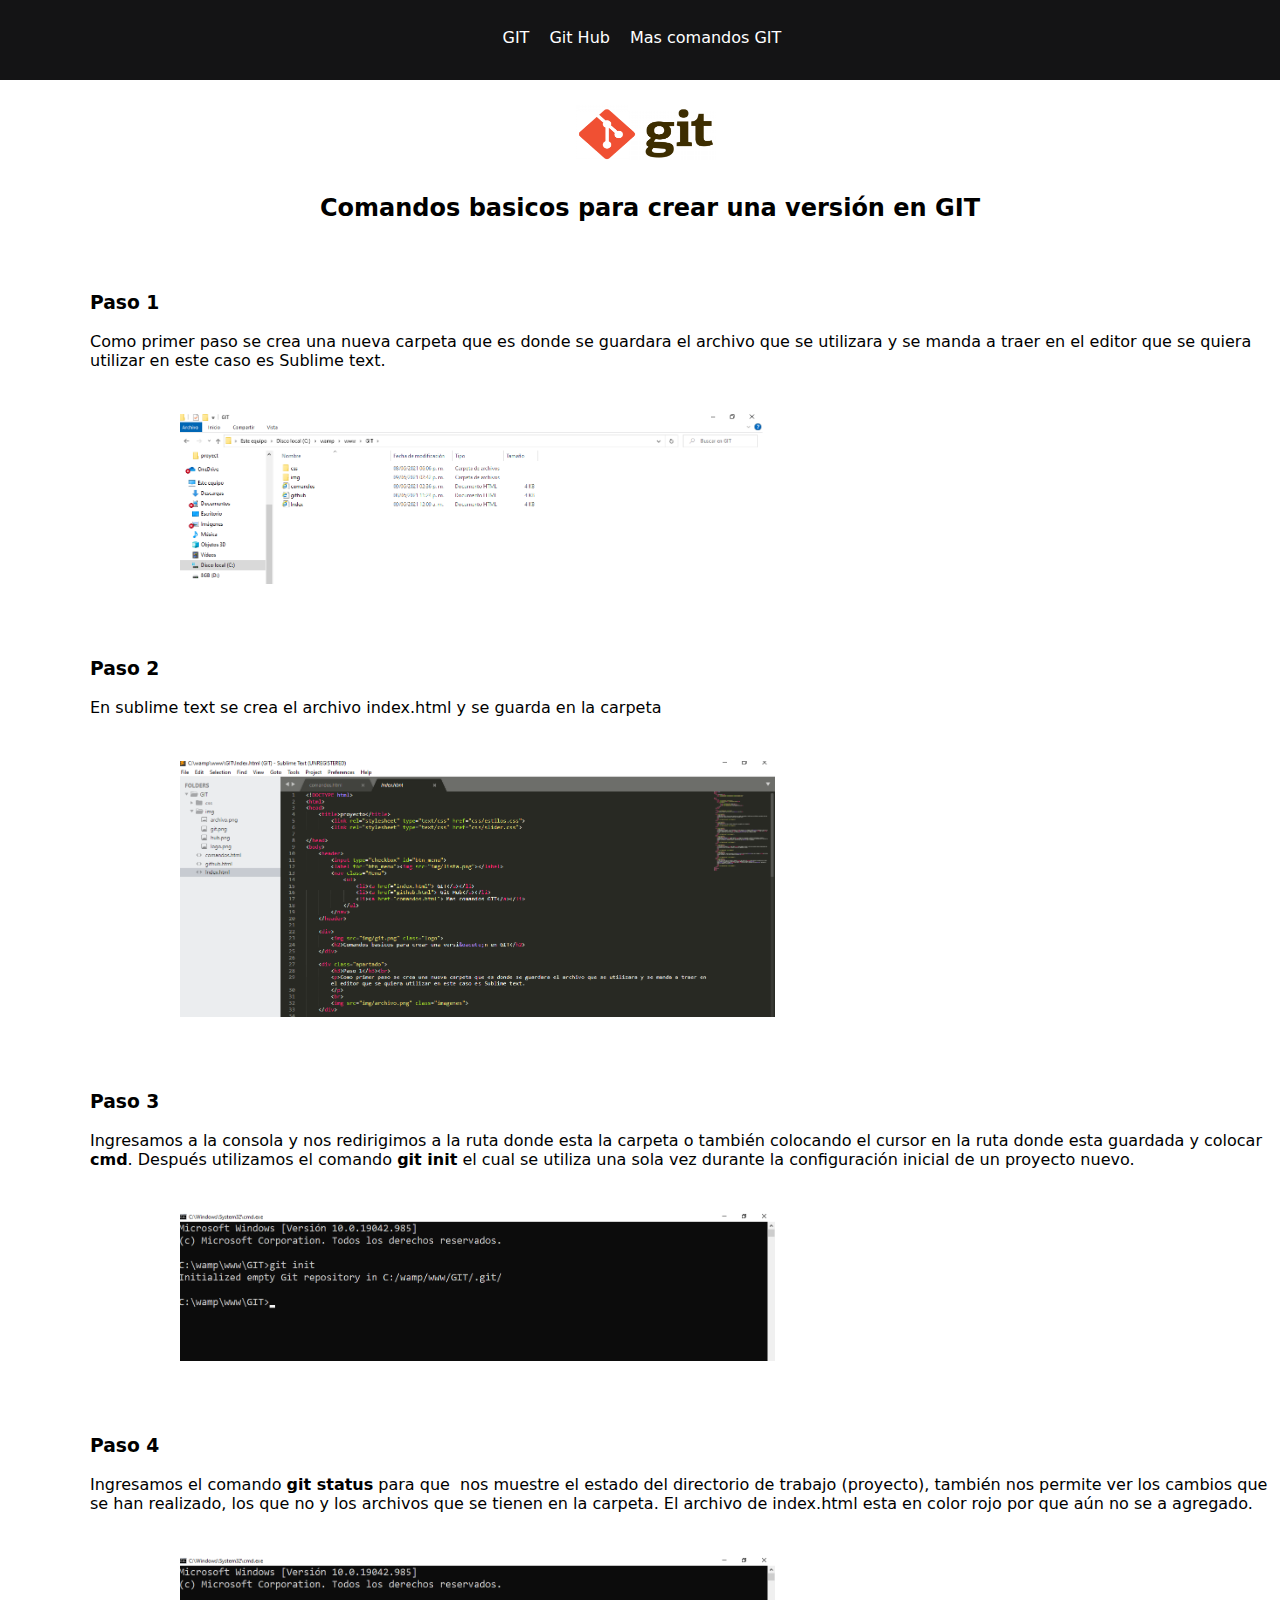
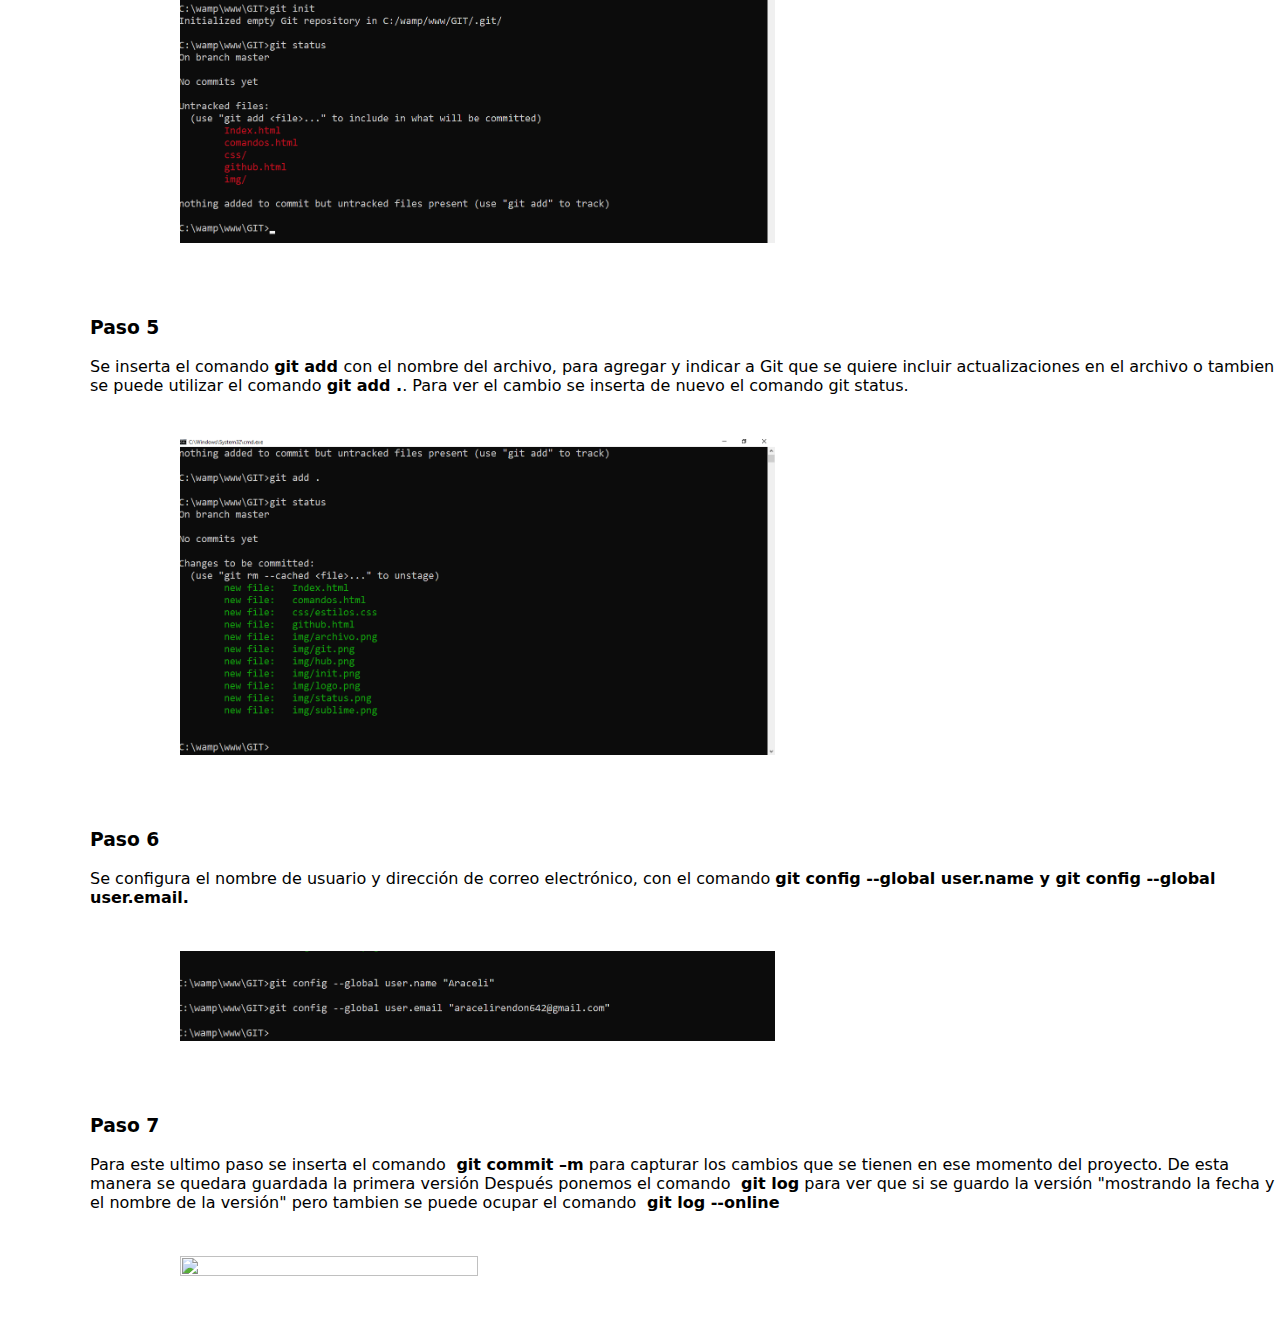
==== Index.html @ 2bd3cca4 "Primera version con GIT" ====
<!DOCTYPE html>
<html>
<head>
	<title>proyecto</title>
		<link rel="stylesheet" type="text/css" href="css/estilos.css">
		<link rel="stylesheet" type="text/css" href="css/slider.css">

</head>
<body>
	<header>
		<input type="checkbox" id="btn_menu">
		<label for="btn_menu"><img src="img/lista.png"></label>
		<nav class="Menu">
			<ul>
				<li><a href="index.html"> GIT</a></li>
				<li><a href="github.html"> Git Hub</a></li>
			    <li><a href="comandos.html"> Mas comandos GIT</a></li>								      
			</ul>
		</nav>
    </header>	

    <div>
    	<img src="img/git.png" class="logo">  		
    	<h2>Comandos basicos para crear una versi&oacute;n en GIT</h2>    
    </div>

    <div class="apartado">
    	<h3>Paso 1</h3><br>
    	<p>Como primer paso se crea una nueva carpeta que es donde se guardara el archivo que se utilizara y se manda a traer en el editor que se quiera utilizar en este caso es Sublime text.    	
    	</p>
    	<br>
    	<img src="img/archivo.png" class="imagenes">
    </div>

    <div class="apartado">
    	<h3>Paso 2</h3><br>
    	<p>En sublime text se crea el archivo index.html y se guarda en la carpeta</p>
    	<br>
    	<img src="img/sublime.png" class="imagenes">
    </div>

    <div class="apartado">
    	<h3>Paso 3</h3><br>
    	<p>Ingresamos a la consola  y nos redirigimos a la ruta donde esta  la carpeta o tambi&eacute;n colocando el cursor en la ruta donde esta guardada y colocar  <strong>cmd</strong>. Despu&eacute;s utilizamos el comando <strong>git init</strong> el cual se utiliza una sola vez durante la configuraci&oacute;n inicial de un proyecto nuevo.       
          </p>
    	<br>
    	<img src="img/init.png" class="imagenes">
    </div> 
	<div class="apartado">
    	<h3>Paso 4</h3><br>
    	<p>Ingresamos el comando <strong>git status</strong> para que  nos muestre el estado del directorio de trabajo (proyecto), tambi&eacute;n nos permite ver los cambios que se han realizado, los que no y los archivos que se tienen en la carpeta. El archivo de index.html esta en color rojo por que a&uacute;n no se a agregado.
        </p>
    	<br>
    	<img src="img/status.png" class="imagenes">
    </div>        

    <div class="apartado">
    	<h3>Paso 5</h3><br>
    	<p> Se inserta el comando <strong>git add </strong>con el nombre del archivo, para agregar y indicar a Git que se quiere incluir actualizaciones en el archivo o tambien se puede utilizar el comando <strong>git add .</strong>. Para ver el cambio se inserta de nuevo el comando git status.
        </p>
    	<br>
    	<img src="img/add.png" class="imagenes">
    </div> 
    <div class="apartado">
    	<h3>Paso 6</h3><br>
    	<p> Se configura el  nombre de usuario y direcci&oacute;n de correo electr&oacute;nico, con el comando <strong>git config --global user.name  y  git config --global user.email. </strong> 
        </p>
    	<br>
    	<img src="img/name.png" class="imagenes">
    </div>
    <div class="apartado">
    	<h3>Paso 7</h3><br>
    	<p> Para este ultimo paso se inserta el comando <strong> git commit –m</strong> para capturar los cambios que se tienen en ese momento del proyecto. De esta manera se quedara guardada la primera versi&oacute;n  
        Despu&eacute;s ponemos el comando <strong> git log</strong> para ver que si se guardo la versi&oacute;n "mostrando la fecha y el nombre de la versi&oacute;n" pero tambien se puede ocupar el comando <strong> git log --online</strong>
        </p>
    	<br>
    	<img src="img/commit.png" class="imagenes">
    </div>     
</div>
<br><br><br>
</body>
</html>
---- css/estilos.css ----
*{
	margin: 0;
	padding: 0;
	font-family: system-ui;
	color: black;
	box-sizing: border-box;
	text-decoration: none;
}

header{
	background: ;
	width: 100%;
	height: 80px;
	background: #141415;
}

.Menu{
	display: flex;
	margin-left: 230PX;
}

.Menu ul {
	margin: 0;
	list-style: none;
	display: flex;
	height: 10%;
	margin-left: 25%;
}


.Menu li a{
	list-style: none;
	padding: 18px 10px;
	display: block;
	color: white;
	margin-top: 10px;

}

.Menu ul li ul{
	flex-direction: column;
	position: absolute;
	background:rgb(42 146 127 / 95%);
	transform: scale(0);
	margin-top: 0px;

}

.Menu ul li:hover>ul{
	transform: scale(1);
	float: left;
}

.Menu li:hover{
	background:#2f2f2f ;
	cursor: pointer;
	margin: 0;
	padding: 0;
}



header label {
	display: none;
}

header label:hover{
	cursor: pointer;

}
#btn_menu{
	display: none;
}

img{ width: 25px;
	height: 25px;
    margin-left: 90%;
    margin-top: 25px;
}

.imagen{
	width: 150px;
	height: 100px;
	margin-left: 40%;
}



h2{
	margin-top: 30px;
	margin-left: 20px;
	text-align: center;
}


.logo{
	width: 140px;
	height: 55px;
	margin-left: 45%;
}

.logo1{
	width: 80px;
	height: 50px;
	margin-left: 50%;
}
.apartado{
	margin-top: 70px;
	margin-left: 90px;
}

.imagenes{
	width: 50%;
	height: 30%;
	margin-left: 90px;
}


/* responsividad*/

@media(max-width: 600px)
{


header label{
	display: block;
}

.Menu ul{
	flex-direction: column;
	background: #141415;
	width: 600px;

}
.Menu{
	position: absolute;
	margin-left: -200%;
}

#btn_menu:checked ~ .Menu {
	margin: 0;
}
}
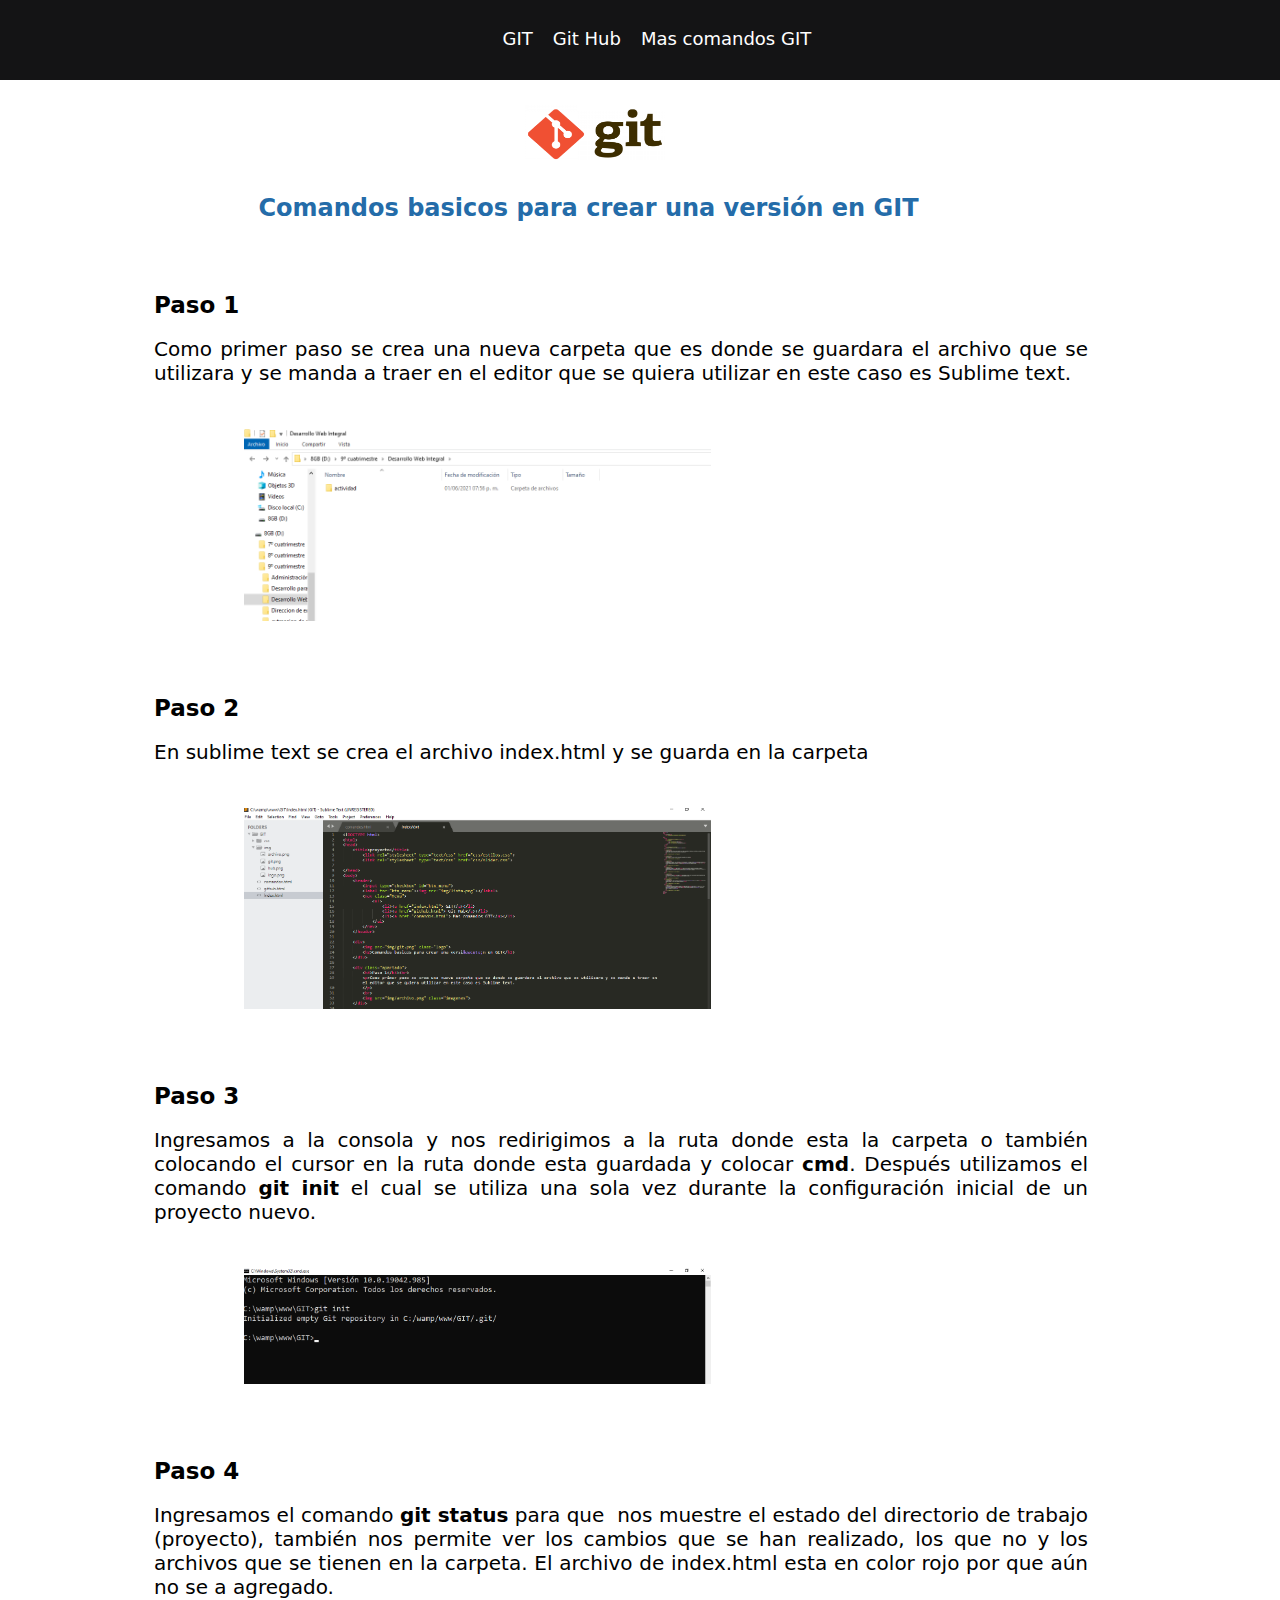
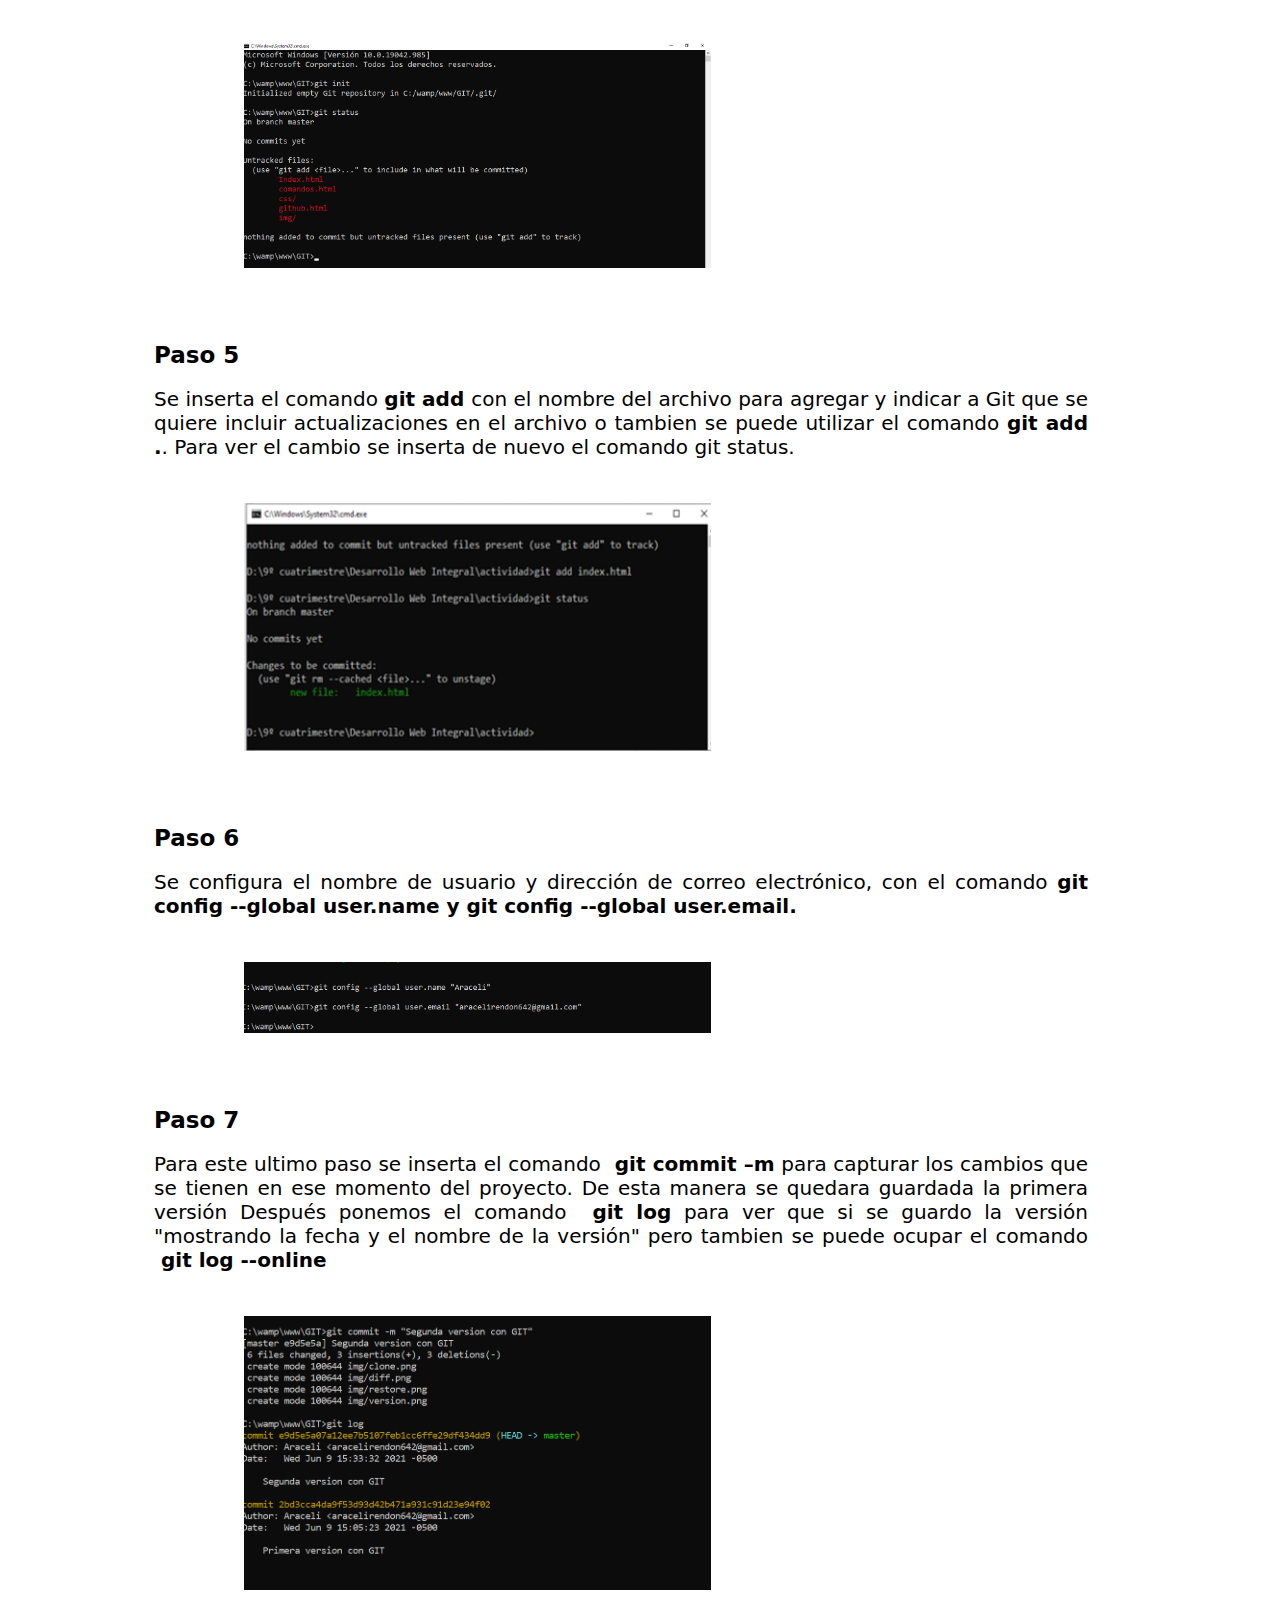
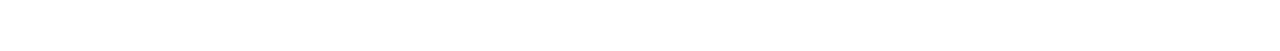
==== commit 0af34552: "Ultima version del proyecto" ====
--- a/Index.html
+++ b/Index.html
@@ -2,8 +2,8 @@
 <html>
 <head>
 	<title>proyecto</title>
+    <meta charset="utf-8">
 		<link rel="stylesheet" type="text/css" href="css/estilos.css">
-		<link rel="stylesheet" type="text/css" href="css/slider.css">
 
 </head>
 <body>
@@ -18,65 +18,60 @@
 			</ul>
 		</nav>
     </header>	
+    <div class ="texto">
+        <div>
+            <img src="img/git.png" class="logo">  		
+            <h2>Comandos basicos para crear una versi&oacute;n en GIT</h2>    
+        </div>
 
-    <div>
-    	<img src="img/git.png" class="logo">  		
-    	<h2>Comandos basicos para crear una versi&oacute;n en GIT</h2>    
+        <div class="apartado">
+            <h3>Paso 1</h3><br>
+            <p>Como primer paso se crea una nueva carpeta que es donde se guardara el archivo que se utilizara y se manda a traer en el editor que se quiera utilizar en este caso es Sublime text.</p>
+    	    <br>
+    	    <img src="img/archivo.png" class="imagenes">
+        </div>
+
+        <div class="apartado">
+            <h3>Paso 2</h3><br>
+            <p>En sublime text se crea el archivo index.html y se guarda en la carpeta</p>
+            <br>
+            <img src="img/sublime.png" class="imagenes">
+        </div>
+
+        <div class="apartado">
+            <h3>Paso 3</h3><br>
+    	    <p>Ingresamos a la consola  y nos redirigimos a la ruta donde esta  la carpeta o tambi&eacute;n colocando el cursor en la ruta donde esta guardada y colocar  <strong>cmd</strong>. Despu&eacute;s utilizamos el comando <strong>git init</strong> el cual se utiliza una sola vez durante la configuraci&oacute;n inicial de un proyecto nuevo.</p>
+         	<br>
+    	    <img src="img/init.png" class="imagenes">
+        </div> 
+	    <div class="apartado">
+            <h3>Paso 4</h3><br>
+    	    <p>Ingresamos el comando <strong>git status</strong> para que  nos muestre el estado del directorio de trabajo (proyecto), tambi&eacute;n nos permite ver los cambios que se han realizado, los que no y los archivos que se tienen en la carpeta. El archivo de index.html esta en color rojo por que a&uacute;n no se a agregado.</p>
+    	    <br>
+    	    <img src="img/status.png" class="imagenes">
+        </div>        
+
+        <div class="apartado">
+            <h3>Paso 5</h3><br>
+    	    <p> Se inserta el comando <strong>git add </strong>con el nombre del archivo para agregar y indicar a Git que se quiere incluir actualizaciones en el archivo o tambien se puede utilizar el comando <strong>git add .</strong>. Para ver el cambio se inserta de nuevo el comando git status.</p>
+    	    <br>
+    	    <img src="img/add.png" class="imagenes">
+        </div> 
+        <div class="apartado">
+            <h3>Paso 6</h3><br>
+    	    <p> Se configura el  nombre de usuario y direcci&oacute;n de correo electr&oacute;nico, con el comando <strong>git config --global user.name  y  git config --global user.email. </strong> 
+            </p>
+    	    <br>
+    	    <img src="img/name.png" class="imagenes">
+            </div>
+        <div class="apartado">
+            <h3>Paso 7</h3><br>
+    	    <p> Para este ultimo paso se inserta el comando <strong> git commit –m</strong> para capturar los cambios que se tienen en ese momento del proyecto. De esta manera se quedara guardada la primera versi&oacute;n  
+            Despu&eacute;s ponemos el comando <strong> git log</strong> para ver que si se guardo la versi&oacute;n "mostrando la fecha y el nombre de la versi&oacute;n" pero tambien se puede ocupar el comando <strong> git log --online</strong></p>
+         	<br>
+    	    <img src="img/commit.png" class="imagenes">
+        </div> 
     </div>
-
-    <div class="apartado">
-    	<h3>Paso 1</h3><br>
-    	<p>Como primer paso se crea una nueva carpeta que es donde se guardara el archivo que se utilizara y se manda a traer en el editor que se quiera utilizar en este caso es Sublime text.    	
-    	</p>
-    	<br>
-    	<img src="img/archivo.png" class="imagenes">
-    </div>
-
-    <div class="apartado">
-    	<h3>Paso 2</h3><br>
-    	<p>En sublime text se crea el archivo index.html y se guarda en la carpeta</p>
-    	<br>
-    	<img src="img/sublime.png" class="imagenes">
-    </div>
-
-    <div class="apartado">
-    	<h3>Paso 3</h3><br>
-    	<p>Ingresamos a la consola  y nos redirigimos a la ruta donde esta  la carpeta o tambi&eacute;n colocando el cursor en la ruta donde esta guardada y colocar  <strong>cmd</strong>. Despu&eacute;s utilizamos el comando <strong>git init</strong> el cual se utiliza una sola vez durante la configuraci&oacute;n inicial de un proyecto nuevo.       
-          </p>
-    	<br>
-    	<img src="img/init.png" class="imagenes">
-    </div> 
-	<div class="apartado">
-    	<h3>Paso 4</h3><br>
-    	<p>Ingresamos el comando <strong>git status</strong> para que  nos muestre el estado del directorio de trabajo (proyecto), tambi&eacute;n nos permite ver los cambios que se han realizado, los que no y los archivos que se tienen en la carpeta. El archivo de index.html esta en color rojo por que a&uacute;n no se a agregado.
-        </p>
-    	<br>
-    	<img src="img/status.png" class="imagenes">
-    </div>        
-
-    <div class="apartado">
-    	<h3>Paso 5</h3><br>
-    	<p> Se inserta el comando <strong>git add </strong>con el nombre del archivo, para agregar y indicar a Git que se quiere incluir actualizaciones en el archivo o tambien se puede utilizar el comando <strong>git add .</strong>. Para ver el cambio se inserta de nuevo el comando git status.
-        </p>
-    	<br>
-    	<img src="img/add.png" class="imagenes">
-    </div> 
-    <div class="apartado">
-    	<h3>Paso 6</h3><br>
-    	<p> Se configura el  nombre de usuario y direcci&oacute;n de correo electr&oacute;nico, con el comando <strong>git config --global user.name  y  git config --global user.email. </strong> 
-        </p>
-    	<br>
-    	<img src="img/name.png" class="imagenes">
-    </div>
-    <div class="apartado">
-    	<h3>Paso 7</h3><br>
-    	<p> Para este ultimo paso se inserta el comando <strong> git commit –m</strong> para capturar los cambios que se tienen en ese momento del proyecto. De esta manera se quedara guardada la primera versi&oacute;n  
-        Despu&eacute;s ponemos el comando <strong> git log</strong> para ver que si se guardo la versi&oacute;n "mostrando la fecha y el nombre de la versi&oacute;n" pero tambien se puede ocupar el comando <strong> git log --online</strong>
-        </p>
-    	<br>
-    	<img src="img/commit.png" class="imagenes">
-    </div>     
-</div>
 <br><br><br>
 </body>
 </html>
--- a/css/estilos.css
+++ b/css/estilos.css
@@ -36,6 +36,7 @@
 	display: block;
 	color: white;
 	margin-top: 10px;
+	font-size: 18px;
 
 }
 
@@ -90,10 +91,20 @@
 
 h2{
 	margin-top: 30px;
-	margin-left: 20px;
+	margin-left: 25px;
 	text-align: center;
+	color: #246ca9;
 }
 
+h3{
+	color: black;
+	font-size: 23px;
+}
+p{
+	text-align: justify;
+	font-size: 20px;
+	color: black
+}
 
 .logo{
 	width: 140px;
@@ -104,7 +115,7 @@
 .logo1{
 	width: 80px;
 	height: 50px;
-	margin-left: 50%;
+	margin-left: 40%;
 }
 .apartado{
 	margin-top: 70px;
@@ -117,6 +128,10 @@
 	margin-left: 90px;
 }
 
+.texto{
+	width: 80%;
+	margin-left: 5%
+}
 
 /* responsividad*/
 
